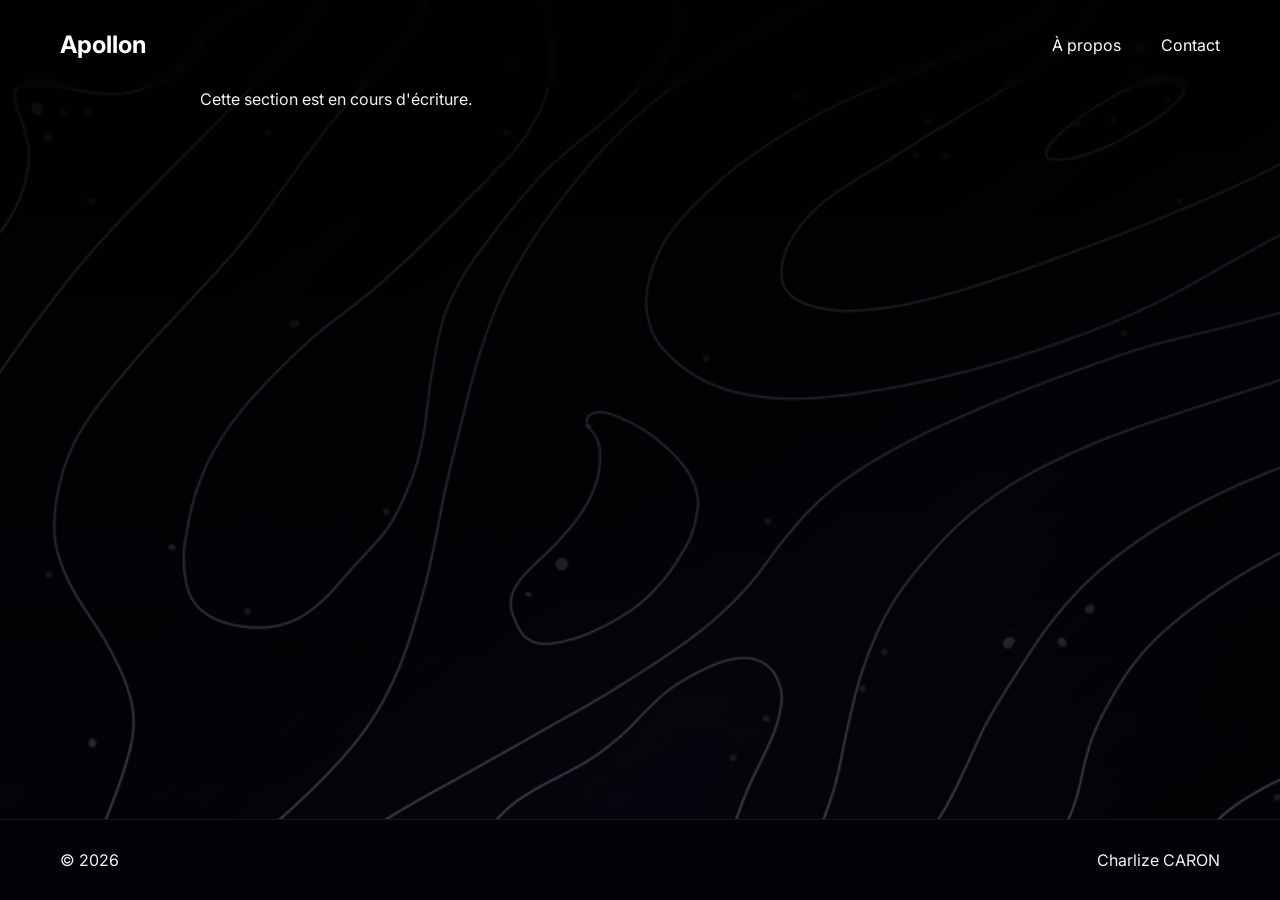
==== about.html @ 7dcec398 "Upgrade index + add contact / about" ====
<!DOCTYPE html>
<html lang="fr">

<head>
    <meta charset="UTF-8">
    <meta name="viewport" content="width=device-width, initial-scale=1.0">

    <title>Apollon - A Propos</title>

    <link rel="stylesheet" href="css/style annexe.css">

    <link rel="preconnect" href="https://fonts.googleapis.com">
    <link rel="preconnect" href="https://fonts.gstatic.com" crossorigin>
    <link href="https://fonts.googleapis.com/css2?family=Inter:wght@300;400;600;700&display=swap" rel="stylesheet">
</head>

<body>
            
    <header>
        <a href="index.html" class="logo">
            Apollon
        </a>
        <nav>
            <a href="about.html">À propos</a>
            <a href="contact.html">Contact</a>
        </nav>
    </header>

    <div class = "normal-text"> 
        <p>
            Cette section est en cours d'écriture.
        </p>
    </div>

    <footer>
        <p>© 2026</p>
        <p>Charlize CARON</p>
    </footer>
</body>

</html>
---- css/style annexe.css ----
/* RESET */
*{
    margin:0;
    padding:0;
    box-sizing:border-box;
}
body{
    min-height:100vh;
    display:flex;
    flex-direction:column;

    background: 
        linear-gradient(rgba(0,0,0,.9), rgba(0,0,0,.3)),
        url("../images/Hero.png") center/cover no-repeat;

    color:#F2F2F2;
    font-family:'Inter',sans-serif;
}
a{
    text-decoration:none;
    color:white;
}


/* BODY */
h1{
    align-items:center;
    padding:40px 250px;
}
.normal-text p{
    padding:0px 200px;
}
.underline{
    text-decoration: underline;
}



/* HEADER */
header{
    position: sticky;
    top: 0;
    display:flex;
    justify-content:space-between;
    align-items:center;
    padding:30px 60px;
    backdrop-filter: blur(3px);
}


.logo{
    font-size:1.5rem;
    font-weight:700;
}

nav{
    display:flex;
    gap:40px;
}

nav a{
    transition:.3s;
}

nav a:hover{
    color:#f8b363;

}

/* FOOTER */

footer {
    background:#030307;


    margin-top: auto;
    padding: 30px 60px;
    display: flex;
    justify-content: space-between;
    align-items: center;

    border-top: 1px solid rgba(255,255,255,.08);
}
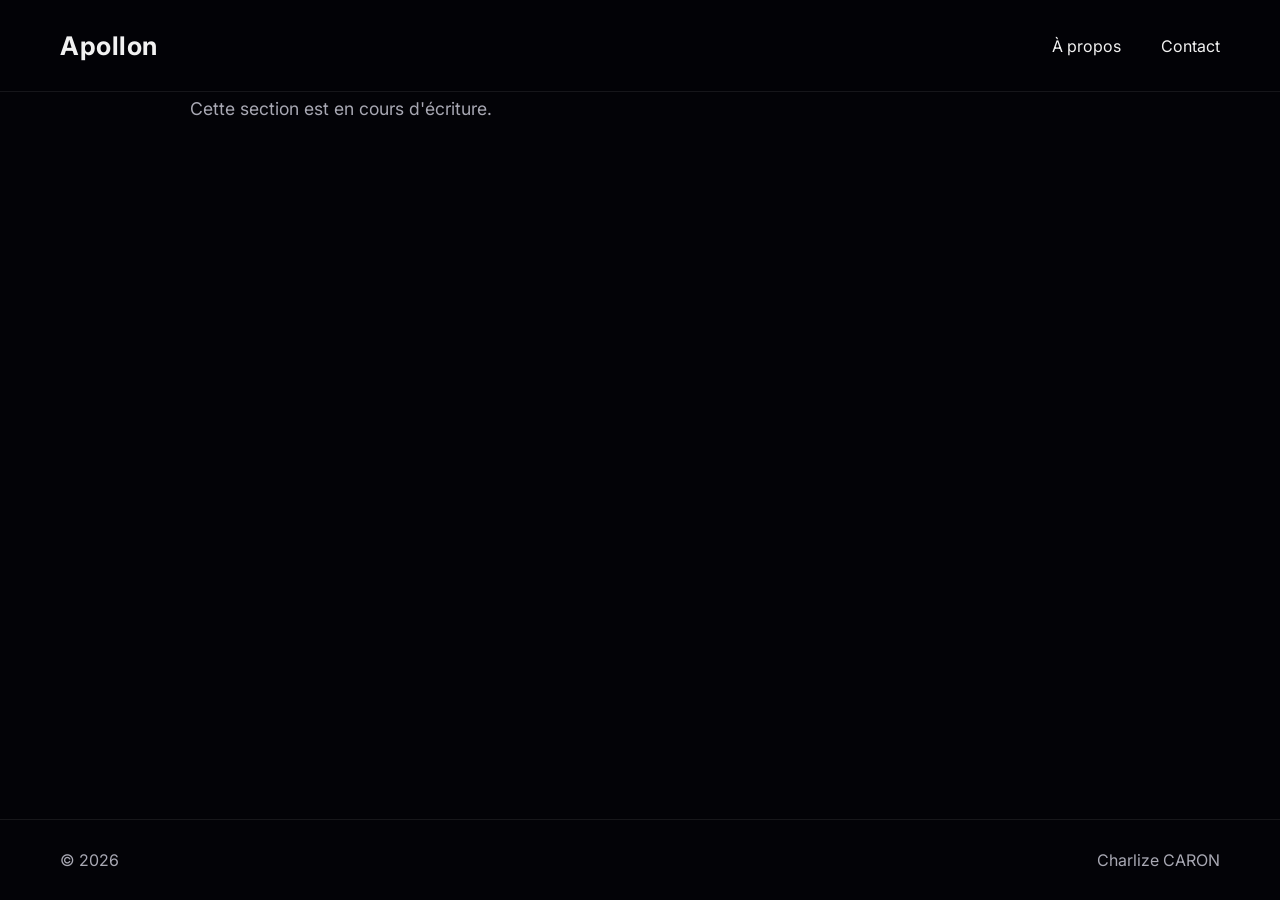
==== commit 29a65b8e: "major css update" ====
--- a/about.html
+++ b/about.html
@@ -7,7 +7,8 @@
 
     <title>Apollon - A Propos</title>
 
-    <link rel="stylesheet" href="css/style annexe.css">
+    <link rel="stylesheet" href="css/variables.css">
+    <link rel="stylesheet" href="css/main.css">
 
     <link rel="preconnect" href="https://fonts.googleapis.com">
     <link rel="preconnect" href="https://fonts.gstatic.com" crossorigin>
--- a/css/variables.css
+++ b/css/variables.css
@@ -0,0 +1,29 @@
+:root{
+    /* Couleurs */
+    --background:#030307;
+    --surface:#0b0b12;
+    --text:#f2f2f2;
+    --text-muted:#a8a8b3;
+    --accent:#f8b363;
+    --border:rgba(255,255,255,.08);
+
+    /* Layout */
+    --header-height:90px;
+    --sidebar-width:320px;
+    --content-width:950px;
+
+    /* Arrondis */
+    --radius-small:8px;
+    --radius:12px;
+    --radius-large:18px;
+
+    /* Espacements */
+    --spacing-xs:8px;
+    --spacing-s:15px;
+    --spacing-m:25px;
+    --spacing-l:40px;
+    --spacing-xl:60px;
+
+    /* Animations */
+    --transition:.3s;
+}
--- a/css/main.css
+++ b/css/main.css
@@ -0,0 +1,315 @@
+/* RESET */
+*{
+    margin:0;
+    padding:0;
+    box-sizing:border-box;
+}
+
+html{
+    scroll-behavior:smooth;
+}
+
+body{
+    min-height:100vh;
+    display:flex;
+    flex-direction:column;
+    background:var(--background);
+    color:var(--text);
+    font-family:'Inter',sans-serif;
+}
+
+a{
+    text-decoration:none;
+    color:var(--text);
+}
+
+
+/* HEADER */
+
+header{
+    position:sticky;
+    top:0;
+    z-index:100;
+    display:flex;
+    justify-content:space-between;
+    align-items:center;
+    padding:30px var(--spacing-xl);
+    background:rgba(3,3,7,.45);
+    backdrop-filter:blur(12px);
+    border-bottom:1px solid var(--border);
+}
+
+.logo{
+    font-size:1.6rem;
+    font-weight:700;
+    letter-spacing:.5px;
+}
+
+header nav{
+    display:flex;
+    gap:var(--spacing-l);
+}
+
+header nav a{
+    color:var(--text);
+    position:relative;
+    transition:var(--transition);
+}
+
+header nav a::after{
+    content:"";
+    position:absolute;
+    left:0;
+    bottom:-8px;
+    width:0;
+    height:2px;
+    background:var(--accent);
+    transition:var(--transition);
+}
+
+header nav a:hover{
+    color:var(--text);
+}
+
+header nav a:hover::after{
+    width:100%;
+}
+
+
+/* HERO */
+
+.hero{
+    min-height:100vh;
+    background:
+        linear-gradient(rgba(0,0,0,.85),rgba(0,0,0,.35)),
+        url("../images/Hero.png") center/cover no-repeat;
+    display:flex;
+    flex-direction:column;
+}
+
+.hero-content{
+    flex:1;
+    display:flex;
+    flex-direction:column;
+    justify-content:center;
+    align-items:center;
+    text-align:center;
+    padding:var(--spacing-m);
+}
+
+.hero-content h1{
+    font-size:clamp(3rem,7vw,5rem);
+    margin-bottom:25px;
+    letter-spacing:-2px;
+}
+
+.hero-content p{
+    max-width:750px;
+    color:var(--text-muted);
+    font-size:1.3rem;
+    line-height:1.6;
+}
+
+
+/* ARTICLES */
+
+.articles{
+    padding:0 8% 100px;
+}
+
+.section-title{
+    width:min(900px,90%);
+    margin:80px auto var(--spacing-xl);
+    padding:var(--spacing-l);
+    background:var(--surface);
+    backdrop-filter:blur(12px);
+    border:1px solid var(--border);
+    border-radius:var(--radius-large);
+    text-align:center;
+}
+
+.section-title h2{
+    font-size:2.2rem;
+}
+
+
+.grid{
+    display:grid;
+    grid-template-columns:repeat(3,1fr);
+    gap:var(--spacing-xl);
+}
+
+
+/* CARD */
+
+.card{
+    position:relative;
+    display:flex;
+    flex-direction:column;
+    padding-bottom:10px;
+}
+
+
+.card img{
+    width:100%;
+    aspect-ratio:16/9;
+    object-fit:cover;
+    border-radius:20px;
+    border:1px solid var(--border);
+}
+
+
+/* TITRE SUR IMAGE */
+
+.card-title{
+    position:absolute;
+    left:10%;
+    bottom:45px;
+    width:80%;
+    min-height:45px;
+    padding:12px;
+    background:rgba(120,130,150,.35);
+    backdrop-filter:blur(10px);
+    border:1px solid rgba(255,255,255,.15);
+    border-radius:var(--radius);
+    transform:skew(-15deg);
+    display:flex;
+    justify-content:center;
+    align-items:center;
+    transition:var(--transition);
+}
+
+.card:hover .card-title{
+    background:rgba(248,179,99,.35);
+}
+
+.card-title span{
+    transform:skew(15deg);
+    font-weight:600;
+}
+
+
+/* STATUT */
+
+.card-status{
+    margin-top:35px;
+    text-align:center;
+    color:var(--text-muted);
+    font-size:.95rem;
+}
+
+
+/* PAGES ABOUT / CONTACT */
+
+.page-content{
+    width:min(var(--content-width),85%);
+    margin:80px auto;
+}
+
+.page-content h1{
+    font-size:3rem;
+    margin-bottom:40px;
+}
+
+.page-content p{
+    color:var(--text-muted);
+    line-height:1.9;
+    font-size:1.1rem;
+}
+
+h1{
+    width:min(900px,85%);
+    margin:80px auto 40px;
+    font-size:3rem;
+    letter-spacing:-1px;
+}
+
+.normal-text{
+    width:min(900px,85%);
+    margin:0 auto 80px;
+}
+
+.normal-text p{
+    color:var(--text-muted);
+    font-size:1.1rem;
+    line-height:1.9;
+}
+
+.normal-text a{
+    color:var(--accent);
+    transition:.3s;
+}
+
+.normal-text a:hover{
+    color:var(--text);
+}
+
+.underline{
+    text-decoration:underline;
+}
+
+/* FOOTER */
+
+footer{
+    margin-top:auto;
+    padding:30px var(--spacing-xl);
+    display:flex;
+    justify-content:space-between;
+    align-items:center;
+    background:#030307;
+    border-top:1px solid var(--border);
+    color:var(--text-muted);
+}
+
+
+/* RESPONSIVE */
+
+@media(max-width:1000px){
+
+    .grid{
+        grid-template-columns:repeat(2,1fr);
+    }
+
+}
+
+
+@media(max-width:700px){
+
+    header{
+        padding:var(--spacing-m);
+        flex-direction:column;
+        gap:20px;
+    }
+
+    header nav{
+        gap:25px;
+    }
+
+    .hero-content h1{
+        font-size:2.8rem;
+    }
+
+    .hero-content p{
+        font-size:1.1rem;
+    }
+
+    .articles{
+        padding:0 5% 70px;
+    }
+
+    .grid{
+        grid-template-columns:1fr;
+        gap:40px;
+    }
+
+    .section-title{
+        margin:50px auto 40px;
+    }
+
+    footer{
+        flex-direction:column;
+        gap:15px;
+        text-align:center;
+    }
+
+}
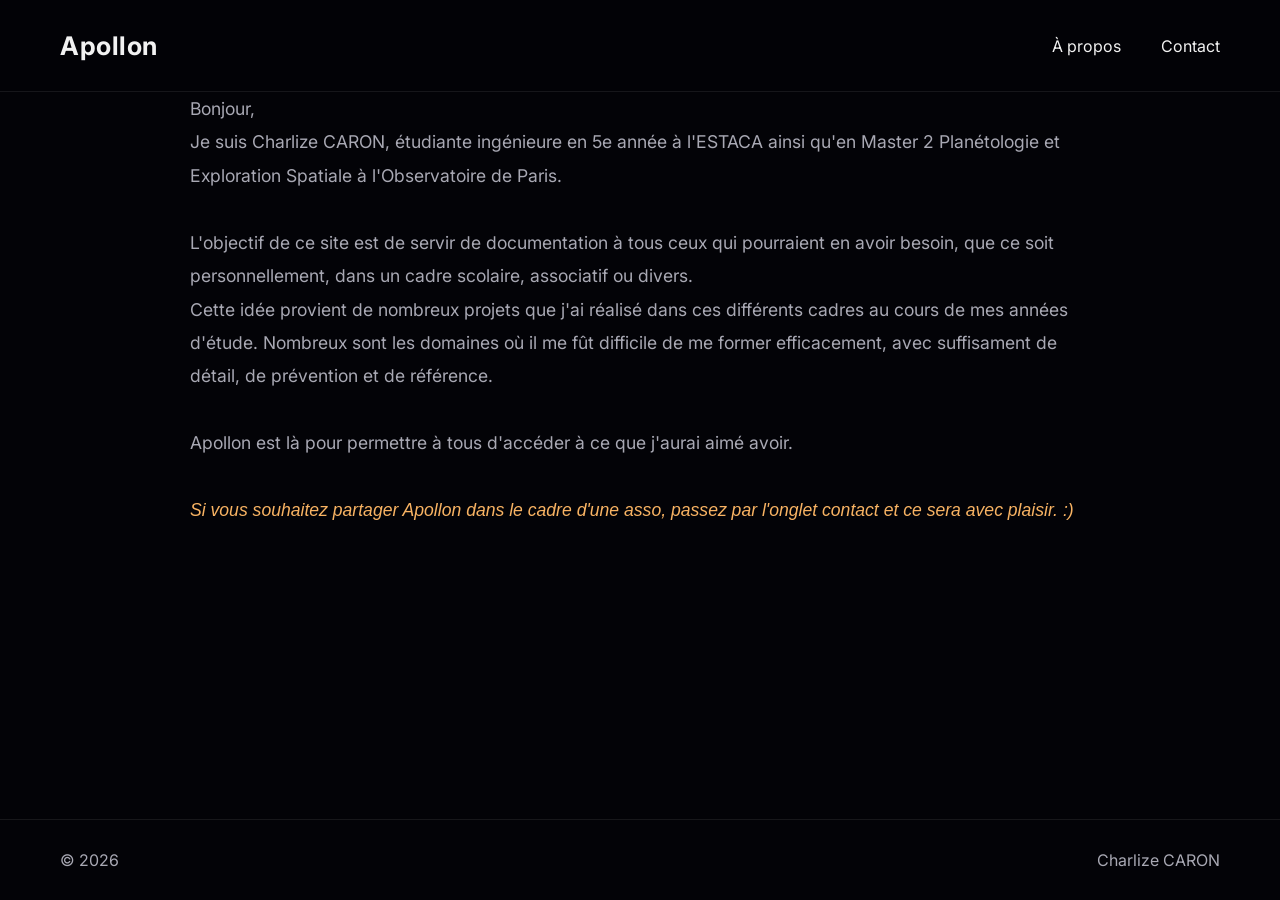
==== commit 4e51fd36: "Write about.html and starts writing microfusée.html" ====
--- a/about.html
+++ b/about.html
@@ -29,7 +29,20 @@
 
     <div class = "normal-text"> 
         <p>
-            Cette section est en cours d'écriture.
+            Bonjour,<br>
+            Je suis Charlize CARON, étudiante ingénieure en 5e année à l'ESTACA ainsi
+            qu'en Master 2 Planétologie et Exploration Spatiale à l'Observatoire de Paris.<br><br>
+            L'objectif de ce site est de servir de documentation à tous ceux qui pourraient
+            en avoir besoin, que ce soit personnellement, dans un cadre scolaire, associatif ou 
+            divers.<br>
+            Cette idée provient de nombreux projets que j'ai réalisé dans ces différents cadres au 
+            cours de mes années d'étude. Nombreux sont les domaines où il me fût difficile de me former
+            efficacement, avec suffisament de détail, de prévention et de référence. <br> <br>
+            Apollon est là pour permettre à tous d'accéder à ce que j'aurai aimé avoir.<br><br>
+
+            <em>Si vous souhaitez partager Apollon dans le cadre d'une asso, passez par l'onglet contact et ce
+                sera avec plaisir. :)
+            </em>
         </p>
     </div>
 
--- a/css/main.css
+++ b/css/main.css
@@ -21,6 +21,10 @@
 a{
     text-decoration:none;
     color:var(--text);
+}
+
+em{
+    color:var(--accent);
 }
 
 
@@ -248,6 +252,37 @@
     text-decoration:underline;
 }
 
+
+/* =========================
+   SÉLECTION
+========================= */
+
+::selection{
+    background:rgba(248,179,99,.35);
+    color:white;
+}
+
+/* =========================
+   SCROLLBAR
+========================= */
+
+::-webkit-scrollbar{
+    width:10px;
+}
+
+::-webkit-scrollbar-track{
+    background:var(--background);
+}
+
+::-webkit-scrollbar-thumb{
+    background:#2b2b35;
+    border-radius:var(--radius);
+}
+
+::-webkit-scrollbar-thumb:hover{
+    background:#444452;
+}
+
 /* FOOTER */
 
 footer{
@@ -261,7 +296,6 @@
     color:var(--text-muted);
 }
 
-
 /* RESPONSIVE */
 
 @media(max-width:1000px){
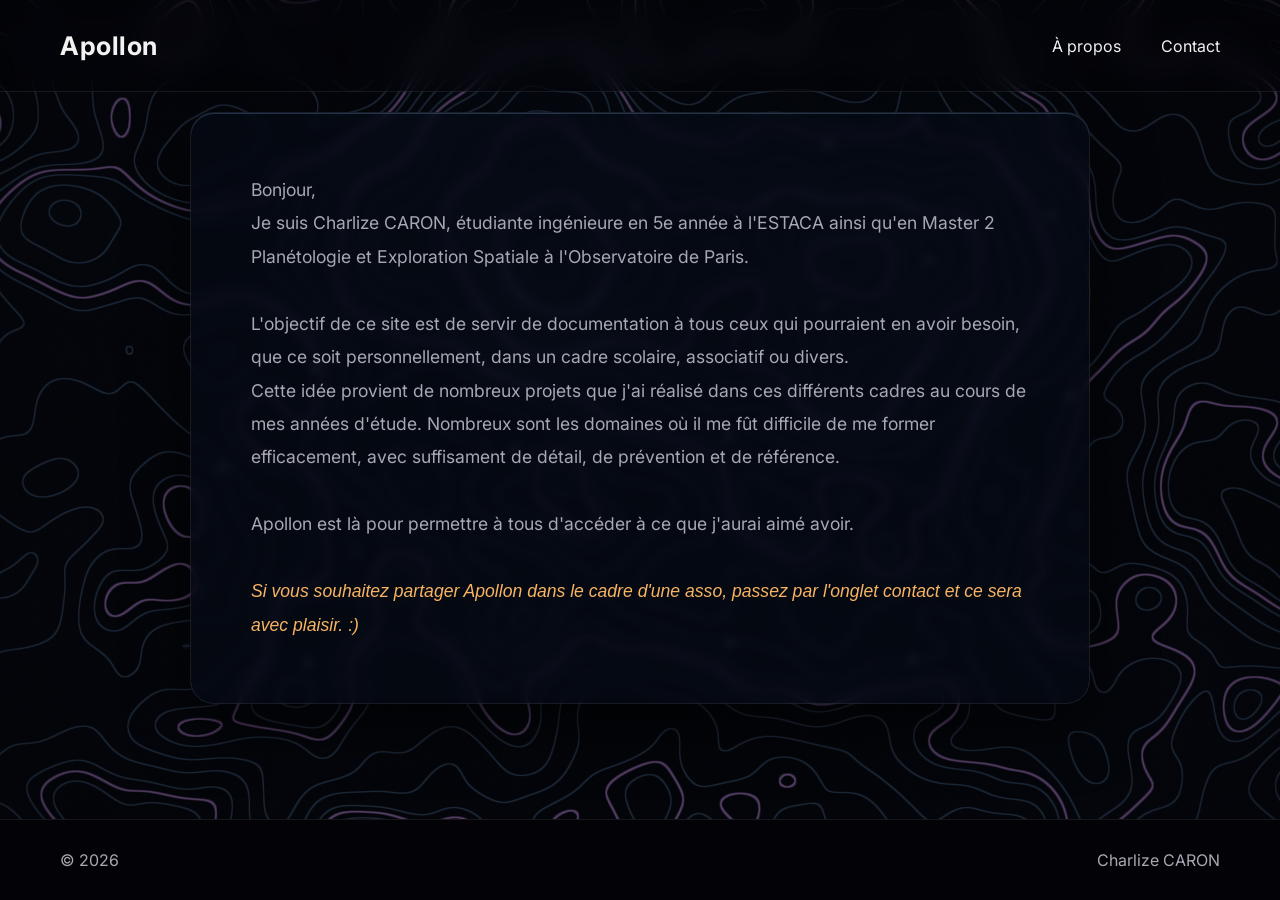
==== commit 8b00584f: "Background update" ====
--- a/about.html
+++ b/about.html
@@ -50,6 +50,8 @@
         <p>© 2026</p>
         <p>Charlize CARON</p>
     </footer>
+
+    <script src="js/topography-background.js"></script>
 </body>
 
 </html>
--- a/css/main.css
+++ b/css/main.css
@@ -10,6 +10,8 @@
 }
 
 body{
+    position: relative;
+    overflow-x: hidden;
     min-height:100vh;
     display:flex;
     flex-direction:column;
@@ -83,10 +85,10 @@
 /* HERO */
 
 .hero{
+    position: relative;
+    z-index: 1;
     min-height:100vh;
-    background:
-        linear-gradient(rgba(0,0,0,.85),rgba(0,0,0,.35)),
-        url("../images/Hero.png") center/cover no-repeat;
+    background: transparent;
     display:flex;
     flex-direction:column;
 }
@@ -118,17 +120,25 @@
 /* ARTICLES */
 
 .articles{
-    padding:0 8% 100px;
+    position: relative;
+    z-index: 1;
+    width: min(1200px,92%);
+    margin: 0 auto 100px;
+    padding: var(--spacing-xl) var(--spacing-l) 80px;
+    background: rgba(6, 10, 20, 0.72);
+    backdrop-filter: blur(5px) saturate(140%);
+    -webkit-backdrop-filter: blur(5px) saturate(140%);
+    border: 1px solid rgba(255, 255, 255, 0.08);
+    border-radius: 24px;
+    box-shadow: inset 0 1px 0 0 rgba(98, 160, 234, 0.28), 0 24px 60px rgba(0, 0, 0, 0.65);
 }
 
 .section-title{
-    width:min(900px,90%);
-    margin:80px auto var(--spacing-xl);
-    padding:var(--spacing-l);
-    background:var(--surface);
-    backdrop-filter:blur(12px);
-    border:1px solid var(--border);
-    border-radius:var(--radius-large);
+    width: 100%;
+    margin: 0 auto var(--spacing-xl);
+    padding: 0;
+    background: transparent;
+    border: none;
     text-align:center;
 }
 
@@ -228,9 +238,16 @@
     letter-spacing:-1px;
 }
 
-.normal-text{
-    width:min(900px,85%);
-    margin:0 auto 80px;
+.normal-text {
+    width: min(900px,88%);
+    margin: 20px auto 80px;
+    padding: var(--spacing-xl);
+    background: rgba(6,10,20,0.72);
+    backdrop-filter: blur(5px) saturate(140%);
+    -webkit-backdrop-filter: blur(5px) saturate(140%);
+    border: 1px solid rgba(255,255,255,0.08);
+    border-radius: 24px;
+    box-shadow: inset 0 1px 0 0 rgba(98, 160, 234, 0.28), 0 24px 60px rgba(0, 0, 0, 0.65);
 }
 
 .normal-text p{
@@ -286,6 +303,8 @@
 /* FOOTER */
 
 footer{
+    position: relative;
+    z-index: 1;
     margin-top:auto;
     padding:30px var(--spacing-xl);
     display:flex;
@@ -346,4 +365,20 @@
         text-align:center;
     }
 
+}
+
+/* Topographic Canvas Background */
+.topography-canvas {
+    position: fixed;
+    inset: 0;
+    width: 100vw;
+    height: 100vh;
+    z-index: -1;
+    pointer-events: none;
+}
+
+@media (prefers-reduced-motion: reduce) {
+    .topography-canvas {
+        display: none;
+    }
 }
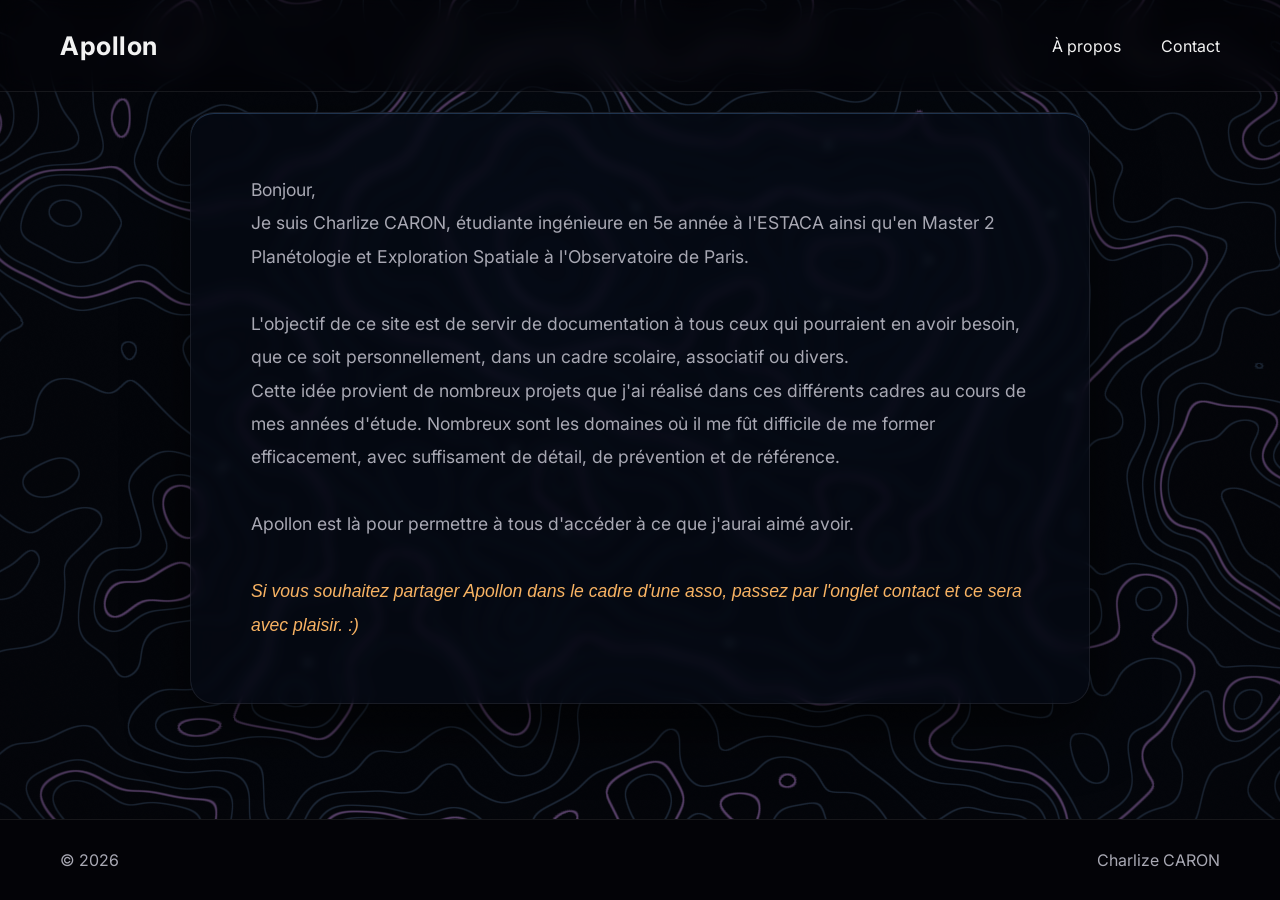
==== commit d423e1d6: "Content update - Microfusee + darkreader" ====
--- a/about.html
+++ b/about.html
@@ -4,6 +4,7 @@
 <head>
     <meta charset="UTF-8">
     <meta name="viewport" content="width=device-width, initial-scale=1.0">
+    <meta name="darkreader-lock">
 
     <title>Apollon - A Propos</title>
 
